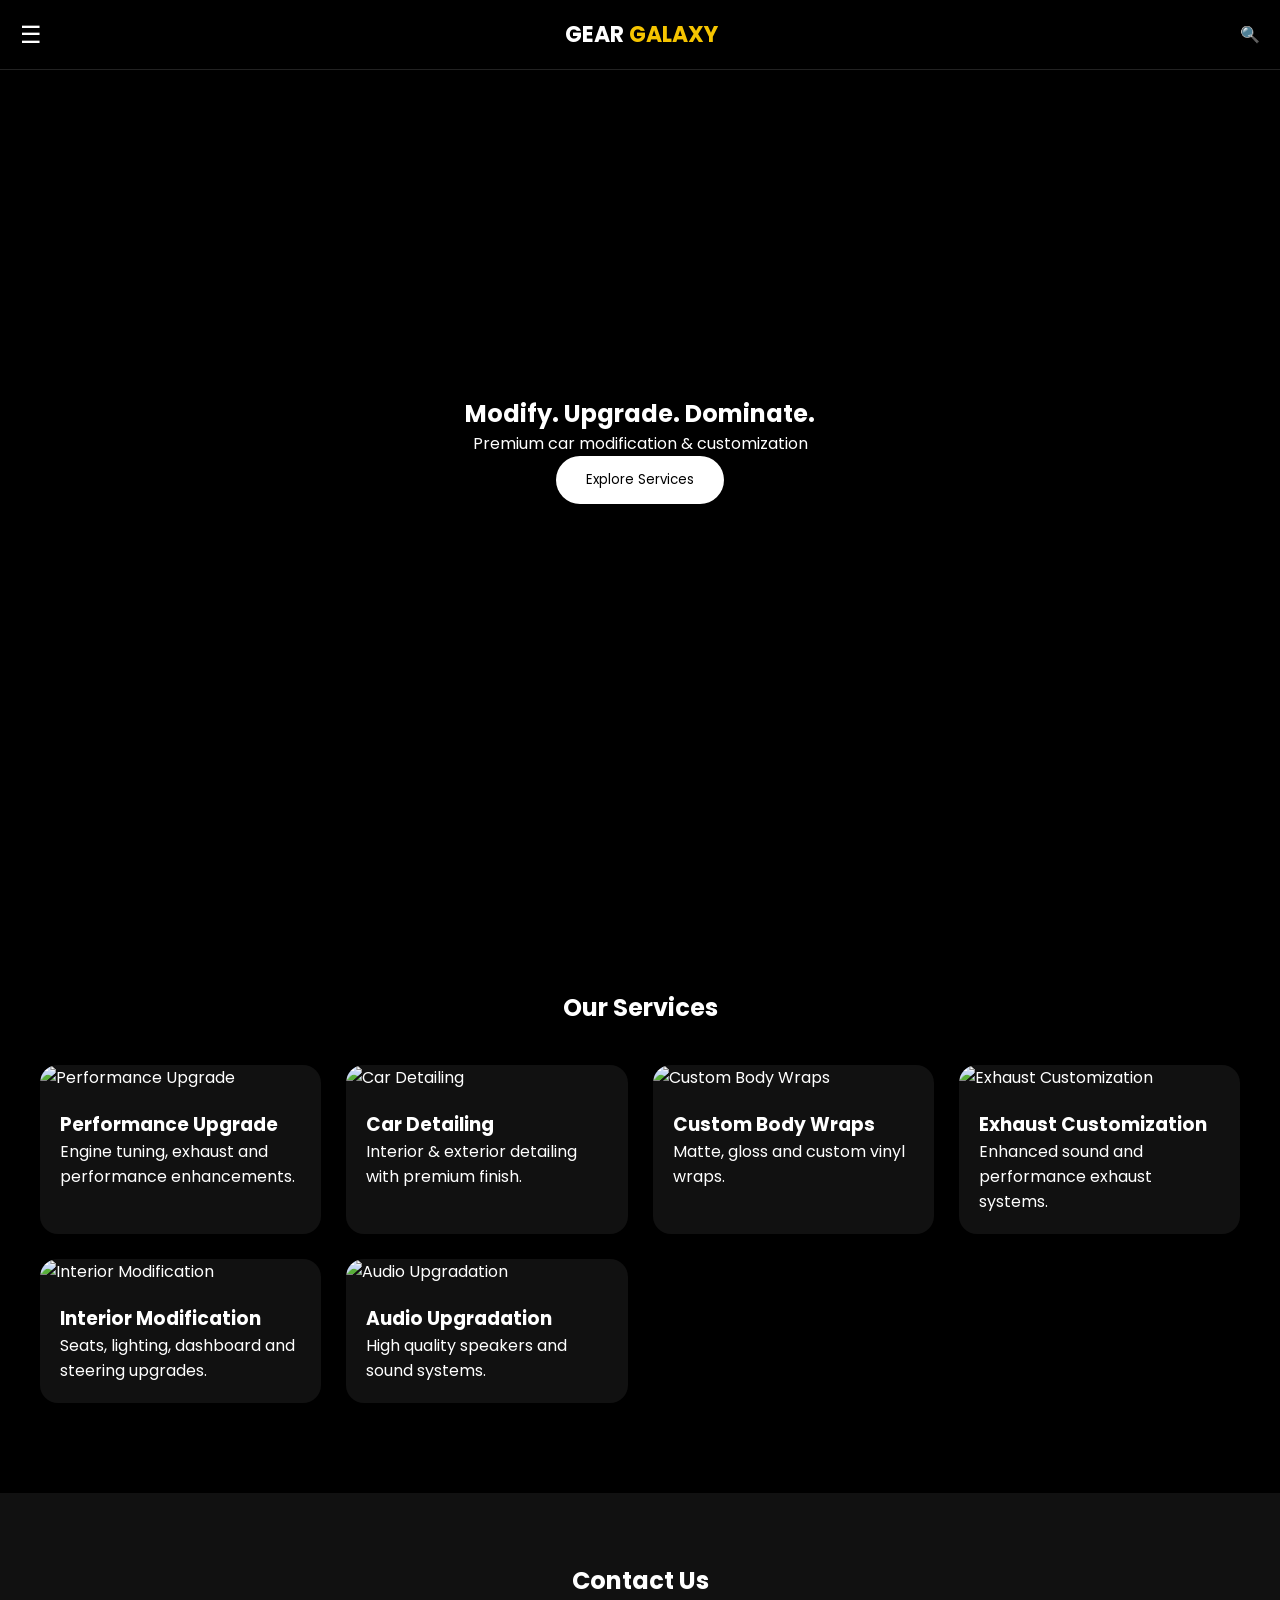
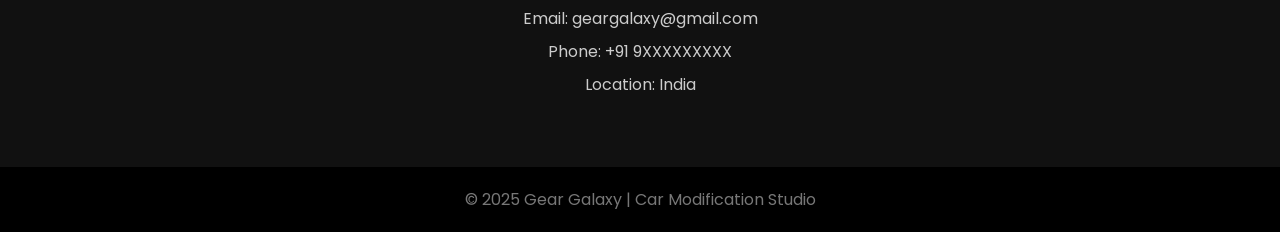
==== Gear Galaxy.html @ 981a1441 "Add files via upload" ====
<!DOCTYPE html>
<html lang="en">
<head>
    <meta charset="UTF-8">
    <title>Gear Galaxy | Car Modification Studio</title>
    <meta name="viewport" content="width=device-width, initial-scale=1.0">

    <!-- Google Font -->
    <link href="https://fonts.googleapis.com/css2?family=Poppins:wght@300;400;600;700&display=swap" rel="stylesheet">

    <link rel="stylesheet" href="Gear Galaxy.css">
</head>
<body>

<!-- ========== HEADER ========== -->
<header>
    <div class="menu">
        ☰
        <div class="menu-box">
            <a href="#">Home</a>
            <a href="#services">Services</a>
            <a href="#contact">Contact</a>
        </div>
    </div>

    <div class="logo">GEAR <span>GALAXY</span></div>
    <div class="search">🔍</div>
</header>

<!-- ========== HERO ========== -->
<section class="hero">
    <div class="hero-content">
        <h1>Modify. Upgrade. Dominate.</h1>
        <p>Premium car modification & customization</p>
        <a href="#services">
            <button>Explore Services</button>
        </a>
    </div>
</section>

<!-- ========== SERVICES ========== -->
<section class="section" id="services">
    <h2>Our Services</h2>

    <div class="services">

        <div class="card">
            <img src="https://images.unsplash.com/photo-1503376780353-7e6692767b70" alt="Performance Upgrade">
            <div class="content">
                <h3>Performance Upgrade</h3>
                <p>Engine tuning, exhaust and performance enhancements.</p>
            </div>
        </div>

        <div class="card">
            <img src="https://cdn.prod.website-files.com/655bd943f51b8c3a30acc22e/675086d18f9d94f4651bf611_What%20Does%20Car%20Detailing%20Mean.jpg" alt="Car Detailing">
            <div class="content">
                <h3>Car Detailing</h3>
                <p>Interior & exterior detailing with premium finish.</p>
            </div>
        </div>

        <div class="card">
            <img src="https://www.wrapstock.com/images/banner_square_1.jpg" alt="Custom Body Wraps">
            <div class="content">
                <h3>Custom Body Wraps</h3>
                <p>Matte, gloss and custom vinyl wraps.</p>
            </div>
        </div>

        <div class="card">
            <img src="https://www.magnaflow.com/cdn/shop/articles/CBPkits_Blog_1080x606_v1_Aug20_1080x.jpg?v=1596746732" alt="Exhaust Customization">
            <div class="content">
                <h3>Exhaust Customization</h3>
                <p>Enhanced sound and performance exhaust systems.</p>
            </div>
        </div>

        <div class="card">
            <img src="https://x-workscars.com/wp-content/uploads/2023/12/xworks-interior-blue-01.jpg" alt="Interior Modification">
            <div class="content">
                <h3>Interior Modification</h3>
                <p>Seats, lighting, dashboard and steering upgrades.</p>
            </div>
        </div>

        <div class="card">
            <img src="https://d2u1z1lopyfwlx.cloudfront.net/thumbnails/42d6f52f-1ef0-58f7-820b-671aa9d576fc/75c34780-de45-5b33-a878-c2b2bf57c732.jpg" alt="Audio Upgradation">
            <div class="content">
                <h3>Audio Upgradation</h3>
                <p>High quality speakers and sound systems.</p>
            </div>
        </div>

    </div>
</section>

<!-- ========== CONTACT ========== -->
<section class="contact" id="contact">
    <h2>Contact Us</h2>
    <p>Email: geargalaxy@gmail.com</p>
    <p>Phone: +91 9XXXXXXXXX</p>
    <p>Location: India</p>
</section>

<!-- ========== FOOTER ========== -->
<footer>
    <p>© 2025 Gear Galaxy | Car Modification Studio</p>
</footer>

</body>
</html>
---- Gear Galaxy.css ----
*{
    margin:0;
    padding:0;
    box-sizing:border-box;
    font-family:'Poppins', sans-serif;
}

body{
    background:#000;
    color:#fff;
}

/* ================= HEADER ================= */
header{
    position:fixed;
    top:0;
    width:100%;
    height:70px;
    background:#000;
    display:flex;
    align-items:center;
    justify-content:space-between;
    padding:0 20px;
    border-bottom:1px solid #222;
    z-index:1000;
}

.logo{
    font-size:22px;
    font-weight:700;
}

.logo span{
    color:#f5c400;
}

.menu{
    position:relative;
    font-size:24px;
    cursor:pointer;
}

.menu-box{
    position:absolute;
    top:35px;
    left:0;
    background:#111;
    padding:10px;
    display:none;
    border-radius:6px;
}

.menu:hover .menu-box{
    display:block;
}

.menu-box a{
    display:block;
    color:#fff;
    padding:6px 10px;
    font-size:14px;
    text-decoration:none;
}

.menu-box a:hover{
    background:#222;
}

/* ================= HERO ================= */
.hero{
    height:100vh;
    background:linear-gradient(rgba(0,0,0,0.6), rgba(0,0,0,0.9)),
    url("https://images.unsplash.com/photo-1503376780353-7e6692767b70");
    background-size:cover;
    background-position:center;
    display:flex;
    align-items:center;
    justify-content:center;
    text-align:center;
}

.hero button{
    padding:14px 30px;
    border:none;
    border-radius:30px;
    background:#fff;
    cursor:pointer;
}

/* ================= SERVICES ================= */
.section{
    padding:90px 20px;
}

.section h2{
    text-align:center;
    margin-bottom:40px;
}

.services{
    max-width:1200px;
    margin:auto;
    display:grid;
    grid-template-columns:repeat(auto-fit,minmax(250px,1fr));
    gap:25px;
}

.card{
    background:#111;
    border-radius:18px;
    overflow:hidden;
}

.card img{
    width:100%;
    height:200px;
    object-fit:cover;
}

.content{
    padding:20px;
}

/* ================= CONTACT ================= */
.contact{
    padding:70px 20px;
    text-align:center;
    background:#111;
}

.contact p{
    color:#ccc;
    margin-top:8px;
}

/* ================= FOOTER ================= */
footer{
    text-align:center;
    padding:20px;
    color:#777;
}
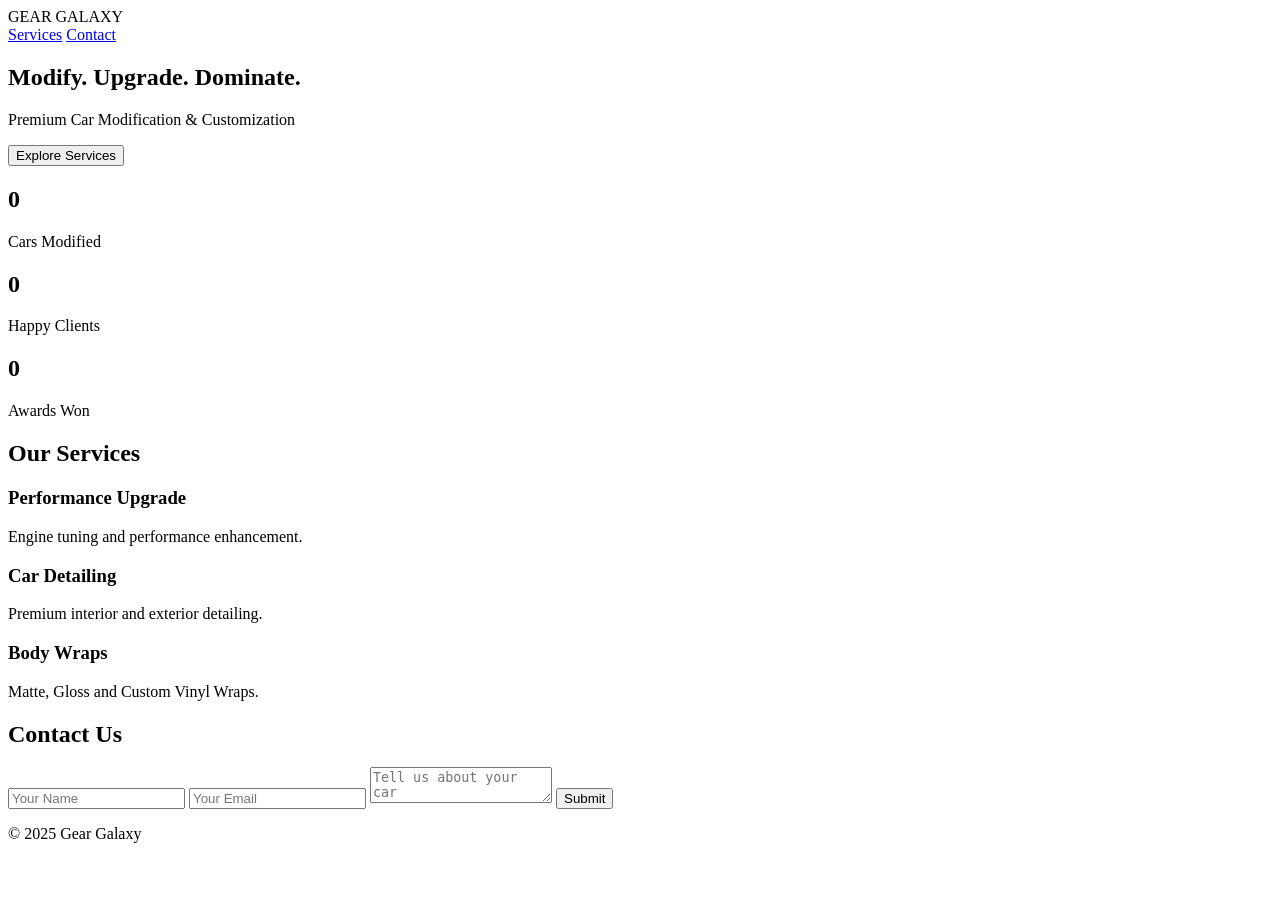
==== commit 25fe5aab: "Update Gear Galaxy.html" ====
--- a/Gear Galaxy.html
+++ b/Gear Galaxy.html
@@ -1,112 +1,91 @@
 <!DOCTYPE html>
 <html lang="en">
 <head>
-    <meta charset="UTF-8">
-    <title>Gear Galaxy | Car Modification Studio</title>
-    <meta name="viewport" content="width=device-width, initial-scale=1.0">
+<meta charset="UTF-8">
+<meta name="viewport" content="width=device-width, initial-scale=1.0">
+<title>Gear Galaxy</title>
 
-    <!-- Google Font -->
-    <link href="https://fonts.googleapis.com/css2?family=Poppins:wght@300;400;600;700&display=swap" rel="stylesheet">
+<link href="https://fonts.googleapis.com/css2?family=Poppins:wght@300;400;600;700&display=swap" rel="stylesheet">
+<link rel="stylesheet" href="style.css">
+</head>
 
-    <link rel="stylesheet" href="Gear Galaxy.css">
-</head>
 <body>
 
-<!-- ========== HEADER ========== -->
 <header>
-    <div class="menu">
-        ☰
-        <div class="menu-box">
-            <a href="#">Home</a>
-            <a href="#services">Services</a>
-            <a href="#contact">Contact</a>
-        </div>
-    </div>
+    <div class="logo">GEAR <span>GALAXY</span></div>
 
-    <div class="logo">GEAR <span>GALAXY</span></div>
-    <div class="search">🔍</div>
+    <nav>
+        <a href="#services">Services</a>
+        <a href="#contact">Contact</a>
+    </nav>
 </header>
 
-<!-- ========== HERO ========== -->
 <section class="hero">
     <div class="hero-content">
         <h1>Modify. Upgrade. Dominate.</h1>
-        <p>Premium car modification & customization</p>
-        <a href="#services">
-            <button>Explore Services</button>
-        </a>
+        <p>Premium Car Modification & Customization</p>
+        <button onclick="scrollToServices()">Explore Services</button>
     </div>
 </section>
 
-<!-- ========== SERVICES ========== -->
-<section class="section" id="services">
+<section class="stats">
+    <div class="stat-box">
+        <h2 class="counter" data-target="500">0</h2>
+        <p>Cars Modified</p>
+    </div>
+
+    <div class="stat-box">
+        <h2 class="counter" data-target="300">0</h2>
+        <p>Happy Clients</p>
+    </div>
+
+    <div class="stat-box">
+        <h2 class="counter" data-target="50">0</h2>
+        <p>Awards Won</p>
+    </div>
+</section>
+
+<section id="services" class="section">
     <h2>Our Services</h2>
 
     <div class="services">
 
         <div class="card">
-            <img src="https://images.unsplash.com/photo-1503376780353-7e6692767b70" alt="Performance Upgrade">
-            <div class="content">
-                <h3>Performance Upgrade</h3>
-                <p>Engine tuning, exhaust and performance enhancements.</p>
-            </div>
+            <h3>Performance Upgrade</h3>
+            <p>Engine tuning and performance enhancement.</p>
         </div>
 
         <div class="card">
-            <img src="https://cdn.prod.website-files.com/655bd943f51b8c3a30acc22e/675086d18f9d94f4651bf611_What%20Does%20Car%20Detailing%20Mean.jpg" alt="Car Detailing">
-            <div class="content">
-                <h3>Car Detailing</h3>
-                <p>Interior & exterior detailing with premium finish.</p>
-            </div>
+            <h3>Car Detailing</h3>
+            <p>Premium interior and exterior detailing.</p>
         </div>
 
         <div class="card">
-            <img src="https://www.wrapstock.com/images/banner_square_1.jpg" alt="Custom Body Wraps">
-            <div class="content">
-                <h3>Custom Body Wraps</h3>
-                <p>Matte, gloss and custom vinyl wraps.</p>
-            </div>
-        </div>
-
-        <div class="card">
-            <img src="https://www.magnaflow.com/cdn/shop/articles/CBPkits_Blog_1080x606_v1_Aug20_1080x.jpg?v=1596746732" alt="Exhaust Customization">
-            <div class="content">
-                <h3>Exhaust Customization</h3>
-                <p>Enhanced sound and performance exhaust systems.</p>
-            </div>
-        </div>
-
-        <div class="card">
-            <img src="https://x-workscars.com/wp-content/uploads/2023/12/xworks-interior-blue-01.jpg" alt="Interior Modification">
-            <div class="content">
-                <h3>Interior Modification</h3>
-                <p>Seats, lighting, dashboard and steering upgrades.</p>
-            </div>
-        </div>
-
-        <div class="card">
-            <img src="https://d2u1z1lopyfwlx.cloudfront.net/thumbnails/42d6f52f-1ef0-58f7-820b-671aa9d576fc/75c34780-de45-5b33-a878-c2b2bf57c732.jpg" alt="Audio Upgradation">
-            <div class="content">
-                <h3>Audio Upgradation</h3>
-                <p>High quality speakers and sound systems.</p>
-            </div>
+            <h3>Body Wraps</h3>
+            <p>Matte, Gloss and Custom Vinyl Wraps.</p>
         </div>
 
     </div>
 </section>
 
-<!-- ========== CONTACT ========== -->
-<section class="contact" id="contact">
+<section id="contact" class="contact">
     <h2>Contact Us</h2>
-    <p>Email: geargalaxy@gmail.com</p>
-    <p>Phone: +91 9XXXXXXXXX</p>
-    <p>Location: India</p>
+
+    <form id="contactForm">
+        <input type="text" placeholder="Your Name" required>
+        <input type="email" placeholder="Your Email" required>
+        <textarea placeholder="Tell us about your car"></textarea>
+        <button type="submit">Submit</button>
+    </form>
+
+    <p id="successMsg"></p>
 </section>
 
-<!-- ========== FOOTER ========== -->
 <footer>
-    <p>© 2025 Gear Galaxy | Car Modification Studio</p>
+    © 2025 Gear Galaxy
 </footer>
 
+<script src="script.js"></script>
+
 </body>
-</html>+</html>
